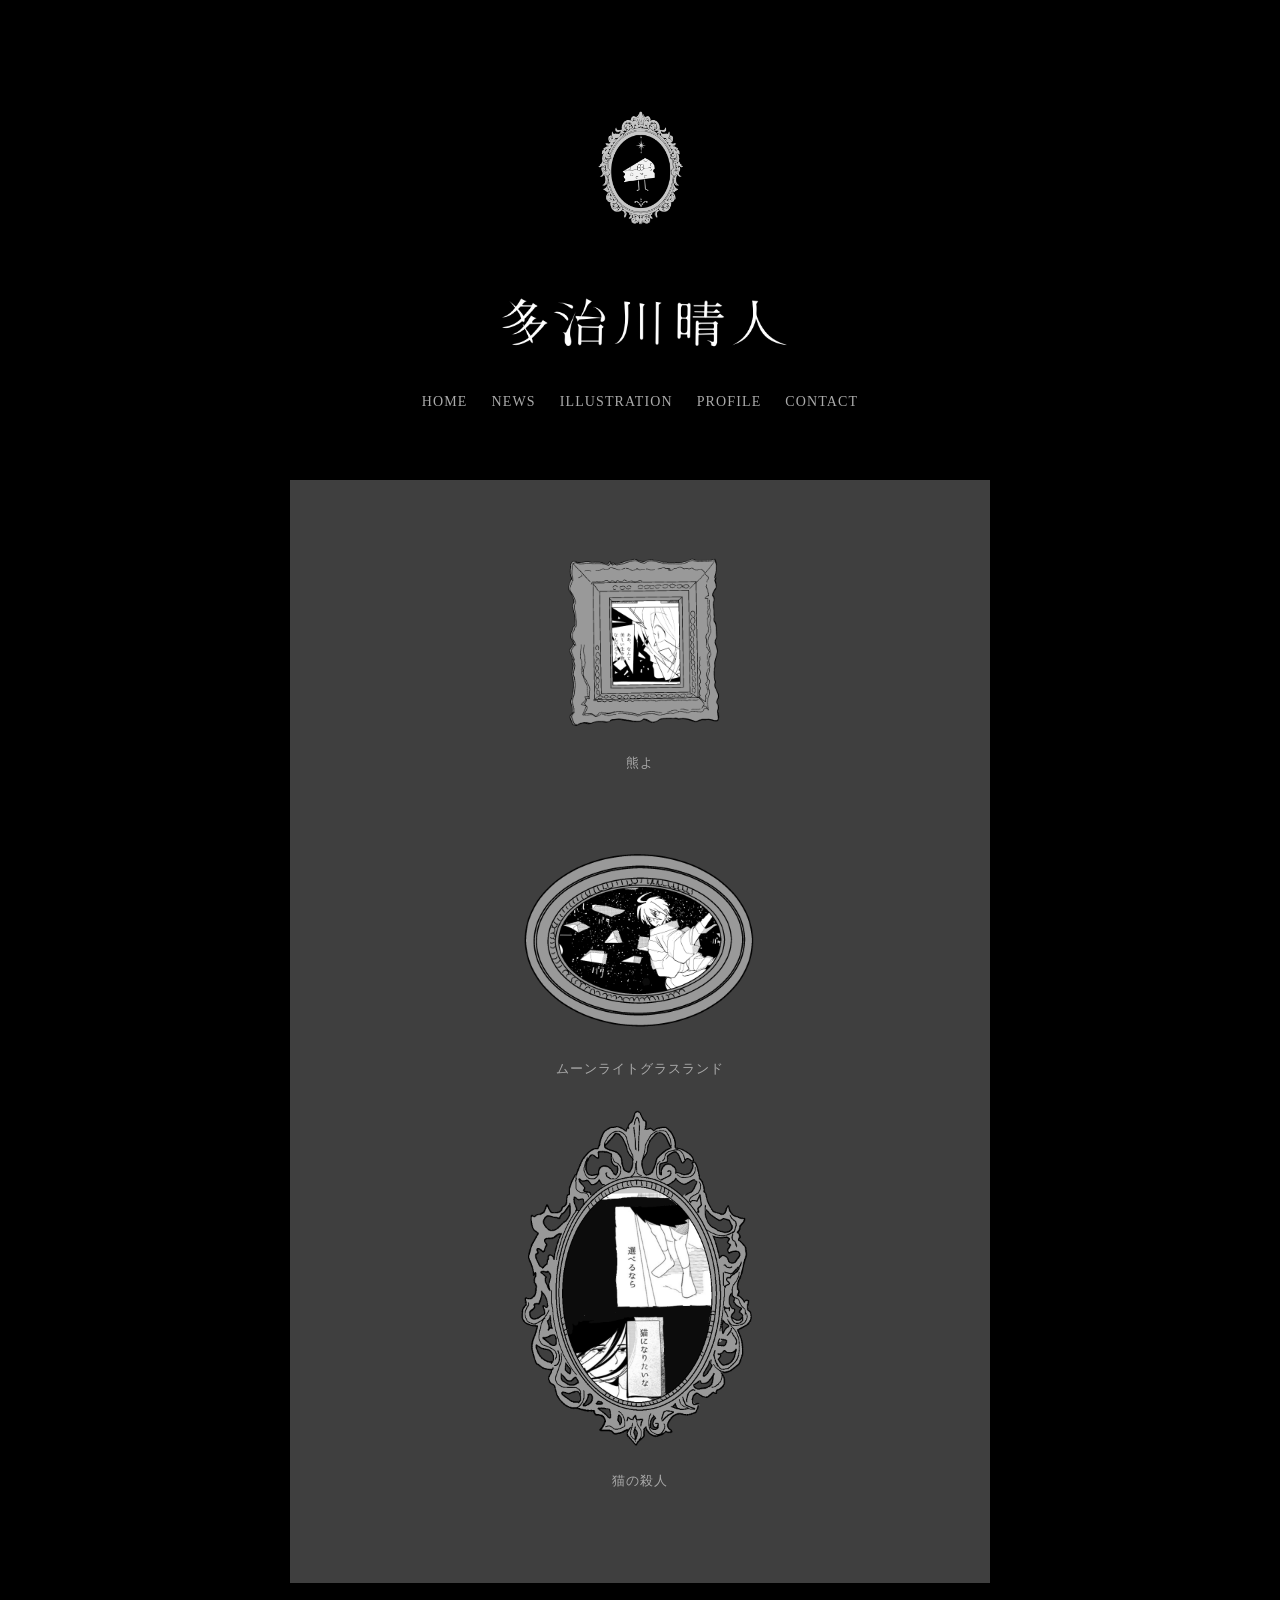
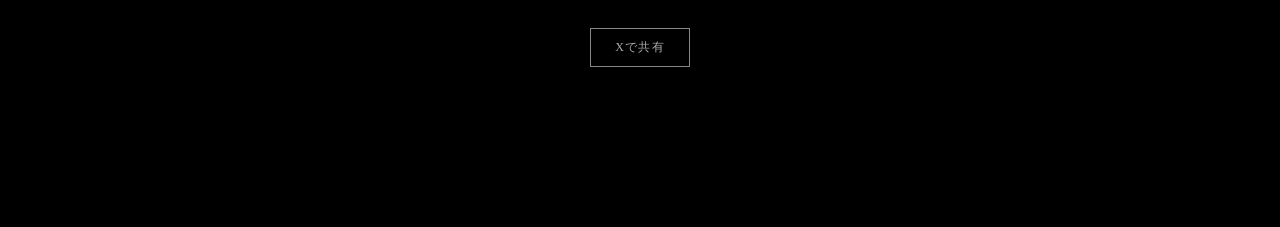
==== index.html @ 5e28f447 "Add structured data script for SEO" ====
<!DOCTYPE html>
<html lang="ja">

<head>
  <meta charset="UTF-8">
  <meta name="viewport" content="width=device-width, initial-scale=1.0">

  <title>多治川晴人｜漫画家・公式サイト</title>

  <meta
    name="description"
    content="漫画家・多治川晴人の公式サイト。漫画作品、イラスト、受賞歴、お知らせを掲載しています。"
  >

  <meta property="og:type" content="website">
  <meta property="og:title" content="多治川晴人｜漫画家・公式サイト">
  <meta
    property="og:description"
    content="漫画家・多治川晴人の公式サイト。漫画作品、イラスト、受賞歴、お知らせを掲載しています。"
  >
  <meta property="og:url" content="https://tajikawaharuto.github.io/">
  <meta property="og:image" content="https://tajikawaharuto.github.io/ogp2.jpg">
  <meta property="og:site_name" content="多治川晴人">

  <meta name="twitter:card" content="summary_large_image">
  <meta name="twitter:title" content="多治川晴人｜漫画家・公式サイト">
  <meta
    name="twitter:description"
    content="漫画家・多治川晴人の公式サイト。漫画作品、イラスト、受賞歴、お知らせを掲載しています。"
  >
<meta name="twitter:image" content="https://tajikawaharuto.github.io/ogp2.jpg">

<link rel="canonical" href="https://tajikawaharuto.github.io/">


<link rel="icon" type="image/png" href="favicon.png">
<link rel="apple-touch-icon" href="apple-touch-icon.png">
<meta name="theme-color" content="#000000">

<link rel="stylesheet" href="style.css">

<script type="application/ld+json">
{
  "@context": "https://schema.org",
  "@graph": [
    {
      "@type": "WebSite",
      "@id": "https://tajikawaharuto.github.io/#website",
      "url": "https://tajikawaharuto.github.io/",
      "name": "多治川晴人｜漫画家・公式サイト",
      "inLanguage": "ja",
      "author": {
        "@id": "https://tajikawaharuto.github.io/#person"
      }
    },
    {
      "@type": "Person",
      "@id": "https://tajikawaharuto.github.io/#person",
      "name": "多治川晴人",
      "url": "https://tajikawaharuto.github.io/",
      "image": "https://tajikawaharuto.github.io/profile-image.png",
      "jobTitle": "漫画家"
    }
  ]
}
</script>

</head>

<body>

  <main>

    <img
      src="cheese-logo.png"
      alt="多治川晴人ロゴ"
      class="logo"
    >

    <img
      src="artist-name.png"
      alt="多治川晴人"
      class="artist-name-logo"
    >

    <nav class="menu">
      <a href="index.html">HOME</a>
      <a href="news.html">NEWS</a>
      <a href="illustration.html">ILLUSTRATION</a>
      <a href="profile.html">PROFILE</a>
      <a href="contact.html">CONTACT</a>
    </nav>

    <section class="home-works">

      <a
        class="work-link"
        href="kumayo.html"
      >
        <img
          src="kumayo.png"
          alt="熊よ"
        >
        <p>熊よ</p>
      </a>

      <a
        class="work-link"
        href="moonlight.html"
      >
        <img
          src="muunraitogurasuranndo.png"
          alt="ムーンライトグラスランド"
        >
        <p>ムーンライトグラスランド</p>
      </a>

      <a
        class="work-link"
        href="https://tonarinoyj.jp/episode/2550912964673637553"
        target="_blank"
        rel="noopener noreferrer"
      >
        <img
          src="nekonosatujinn.png"
          alt="猫の殺人"
        >
        <p>猫の殺人</p>
      </a>

    </section>

<a
  class="x-share"
  href="https://x.com/intent/tweet?text=%E5%A4%9A%E6%B2%BB%E5%B7%9D%E6%99%B4%E4%BA%BA%E3%81%AE%E6%BC%AB%E7%94%BB%E3%82%B5%E3%82%A4%E3%83%88%E3%82%92%E8%A6%8B%E3%81%A6%E3%81%84%E3%81%BE%E3%81%99&url=https%3A%2F%2Ftajikawaharuto.github.io%2F"
  target="_blank"
  rel="noopener noreferrer"
>
  Xで共有
</a>

  </main>

</body>

</html>
---- style.css ----
body {
  margin: 0;
  background: #000;
  color: #fff;
  font-family: "Yu Mincho", "Hiragino Mincho ProN", serif;
  text-align: center;
}

main {
  width: min(90%, 850px);
  margin: 0 auto;
  padding: 100px 20px;
}

.logo {
  width: 140px;
  height: auto;
  display: block;
  margin: 0 auto 28px;
}

h1 {
  font-size: 42px;
  font-weight: normal;
  letter-spacing: 0.12em;
  margin: 0;
}

.menu {
  margin-top: 30px;
  display: flex;
  justify-content: center;
  flex-wrap: wrap;
  gap: 24px;
}

.menu a {
  color: #aaa;
  text-decoration: none;
  font-size: 14px;
  letter-spacing: 0.08em;
}

.menu a:hover {
  color: #fff;
}
.content {
  margin: 70px auto 0;
  max-width: 700px;
  text-align: left;
  line-height: 2;
}

.content h2 {
  font-weight: normal;
  letter-spacing: 0.12em;
}
.profile-box {
  margin: 70px auto 0;
  max-width: 820px;
  background: #3f3f3f;
  padding: 42px 40px 90px;
  box-sizing: border-box;
}

.profile-box h2 {
  margin: 0;
  font-size: 24px;
  font-weight: normal;
  letter-spacing: 0.08em;
  text-align: center;
}

.profile-line {
  height: 1px;
  background: #353535;
  margin: 24px 0 70px;
}

.profile-inner {
  display: flex;
  align-items: center;
  gap: 28px;
  text-align: left;
}

.profile-image {
  width: 245px;
  height: auto;
  flex-shrink: 0;
}

.profile-text {
  color: #bbb;
  font-size: 13px;
  line-height: 2;
}

.profile-name {
  margin: 0 0 18px;
}

@media (max-width: 700px) {
  .profile-box {
    padding: 30px 22px 60px;
  }

  .profile-inner {
    flex-direction: column;
    align-items: center;
  }

  .profile-image {
    width: min(260px, 90%);
  }

  .profile-text {
    width: 100%;
  }
}
.home-works {
  margin: 70px auto 0;
  max-width: 700px;
  background: #3f3f3f;
  padding: 55px 40px 80px;
  box-sizing: border-box;
}

.work-link {
  display: block;
  width: fit-content;
  max-width: 100%;
  margin: 0 auto 70px;
  color: #aaa;
  text-decoration: none;
}

.work-link:last-child {
  margin-bottom: 0;
}

.work-link img {
  display: block;
  max-width: 100%;
  width: 360px;
  height: auto;
  margin: 0 auto;
  transition: opacity 0.2s ease;
}

.work-link p {
  margin-top: 16px;
  font-size: 13px;
  letter-spacing: 0.08em;
  text-align: center;
}

.work-link:hover img {
  opacity: 0.7;
}

.work-link:hover {
  color: #fff;
}
.work-link:nth-child(2) {
  margin-bottom: 30px;
}

.news-box {
  margin: 70px auto 0;
  max-width: 820px;
  background: #3f3f3f;
  padding: 55px 35px 20px;
  box-sizing: border-box;
  text-align: left;
}

.news-item {
  padding: 0 0 28px;
  margin-bottom: 26px;
  border-bottom: 6px solid #383838;
  color: #bbb;
  font-size: 13px;
  line-height: 1.7;
}

.news-date {
  margin: 0 0 25px;
}

.news-image {
  display: block;
  width: 390px;
  max-width: 100%;
  height: auto;
  margin: 12px auto 0;
}

.news-image-small {
  width: 500px;
}

.news-box {
  display: block;
  width: 820px;
  max-width: 100%;
  margin: 70px auto 0;
  padding: 55px 35px 40px;
  background: #3f3f3f !important;
  box-sizing: border-box;
  text-align: left !important;
}

@media (max-width: 700px) {
  .news-box {
    width: 100%;
    padding: 35px 22px 15px;
  }

  .news-item {
    font-size: 12px;
  }
}
.artist-name-logo {
  display: block;
  width: 360px;
  max-width: 70%;
  height: auto;
  margin: 45px auto 35px;
}
.artist-name-logo {
  display: block;
  width: 340px !important;
  max-width: 70vw !important;
  height: auto !important;
  margin: 45px auto 35px;
}
.x-share {
  display: block;
  width: fit-content;
  margin: 45px auto 60px;
  padding: 10px 24px;
  border: 1px solid #888;
  color: #aaa;
  text-decoration: none;
  font-size: 12px;
  letter-spacing: 0.1em;
}

.x-share:hover {
  color: #fff;
  border-color: #fff;
}
/* =========================
   スマホ用調整
========================= */

@media (max-width: 700px) {

  /* 上部メニューを1列にする */
  .menu {
    flex-wrap: nowrap;
    gap: 11px;
  }

  .menu a {
    font-size: 10px;
    letter-spacing: 0.02em;
    white-space: nowrap;
  }

  /* ムーンライトグラスランドを1行にする */
  .moonlight-title {
    font-size: 25px;
    letter-spacing: 0.02em;
    white-space: nowrap;
  }
}
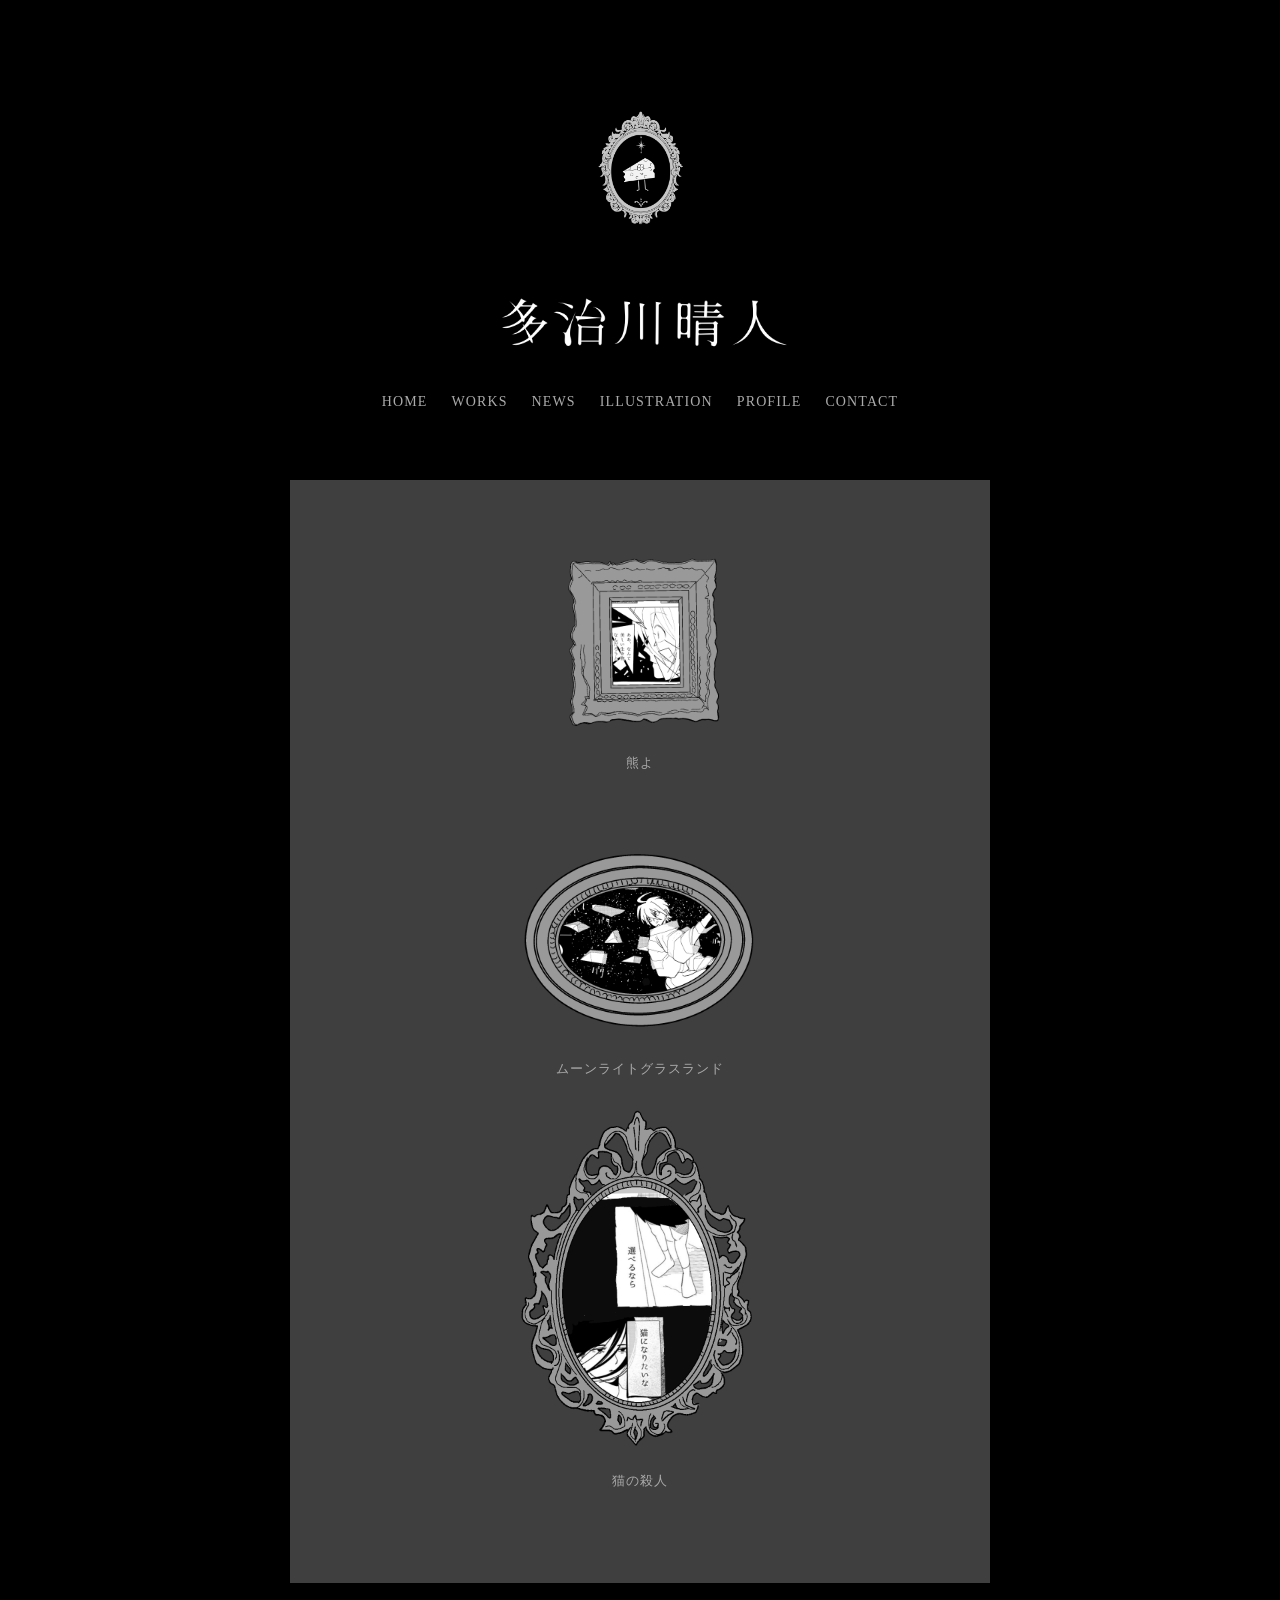
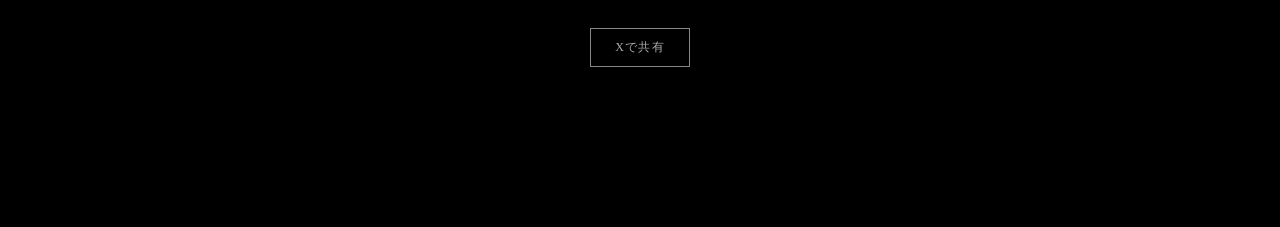
==== commit fd81724f: "Add WORKS link to navigation menu" ====
--- a/index.html
+++ b/index.html
@@ -35,6 +35,7 @@
 
 <link rel="icon" type="image/png" href="favicon.png">
 <link rel="apple-touch-icon" href="apple-touch-icon.png">
+  <link rel="manifest" href="/site.webmanifest">
 <meta name="theme-color" content="#000000">
 
 <link rel="stylesheet" href="style.css">
@@ -85,6 +86,7 @@
 
     <nav class="menu">
       <a href="index.html">HOME</a>
+      <a href="/works.html">WORKS</a>
       <a href="news.html">NEWS</a>
       <a href="illustration.html">ILLUSTRATION</a>
       <a href="profile.html">PROFILE</a>
@@ -100,6 +102,9 @@
         <img
           src="kumayo.png"
           alt="熊よ"
+           width="1920"
+  height="1080"
+         loading="lazy"
         >
         <p>熊よ</p>
       </a>
@@ -111,6 +116,9 @@
         <img
           src="muunraitogurasuranndo.png"
           alt="ムーンライトグラスランド"
+           width="1920"
+  height="1080"
+          loading="lazy"
         >
         <p>ムーンライトグラスランド</p>
       </a>
@@ -124,6 +132,9 @@
         <img
           src="nekonosatujinn.png"
           alt="猫の殺人"
+     width="1080"
+  height="1044"
+          loading="lazy"
         >
         <p>猫の殺人</p>
       </a>
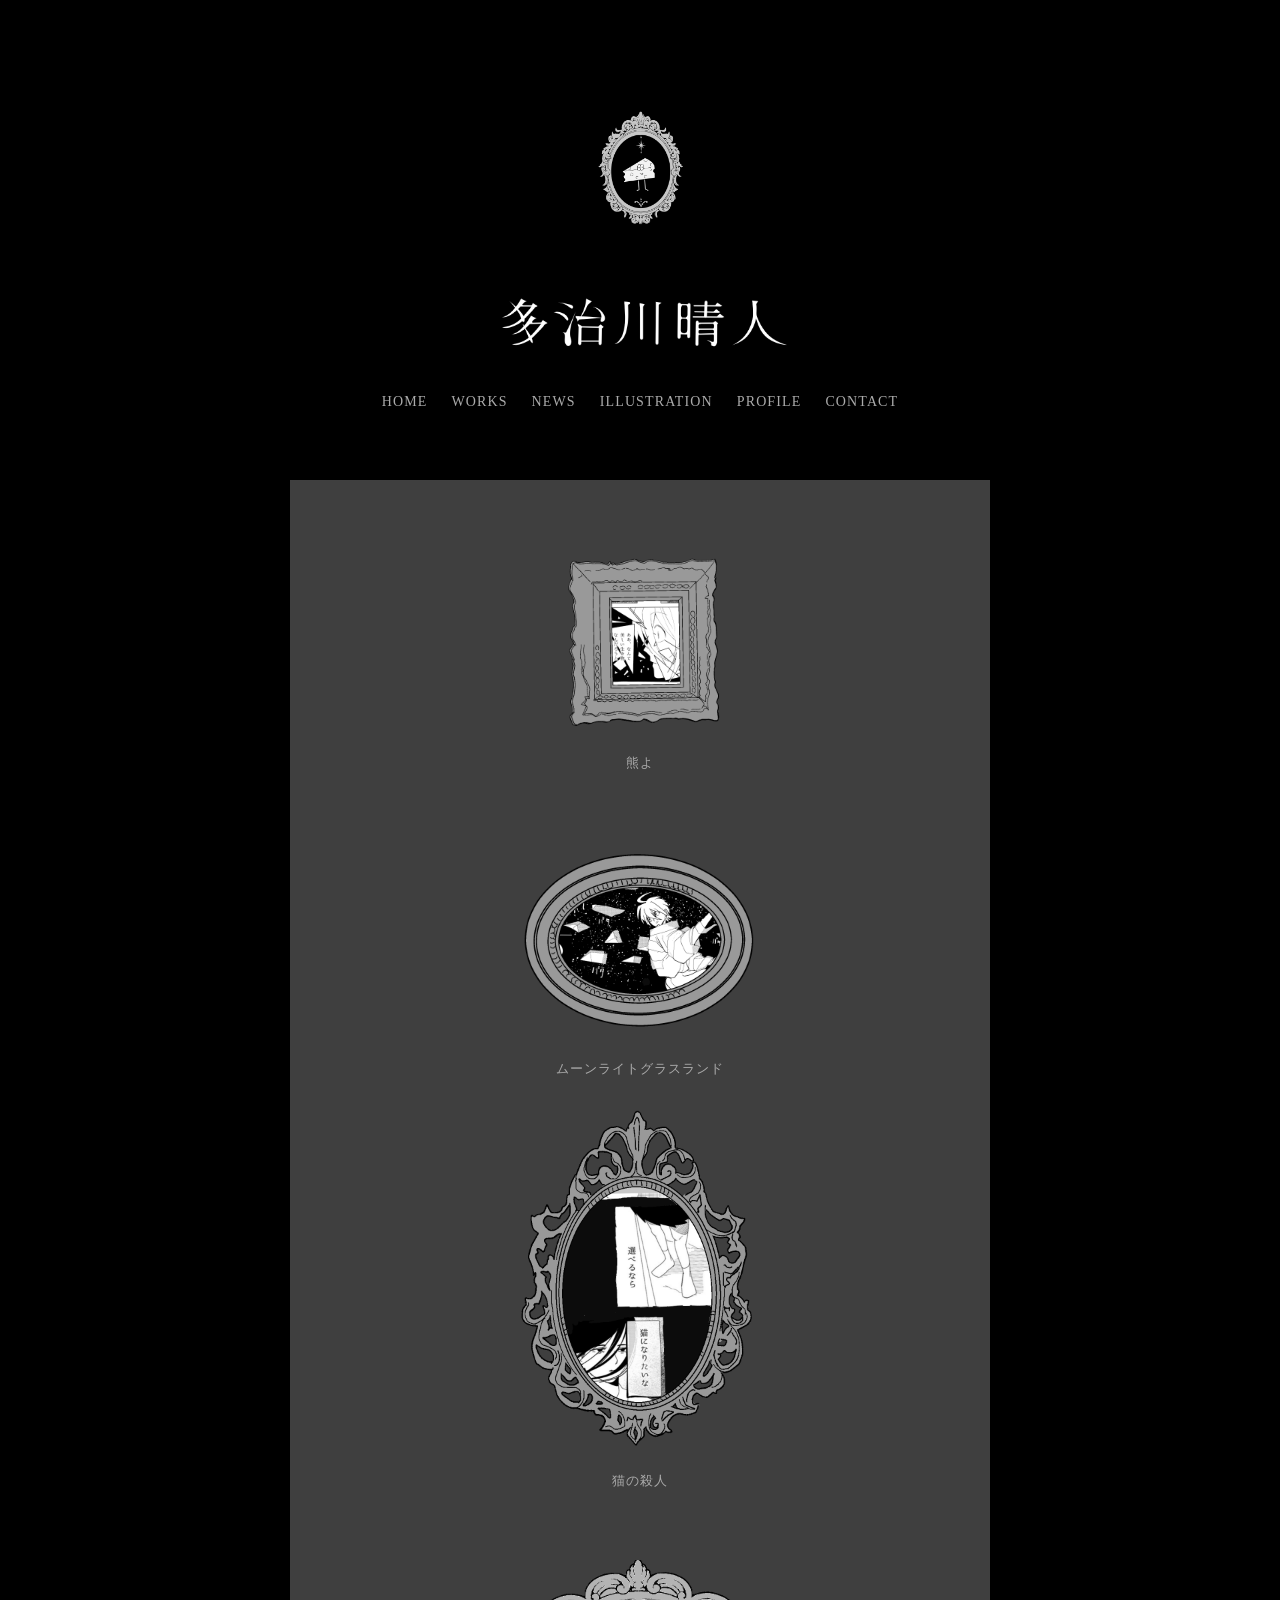
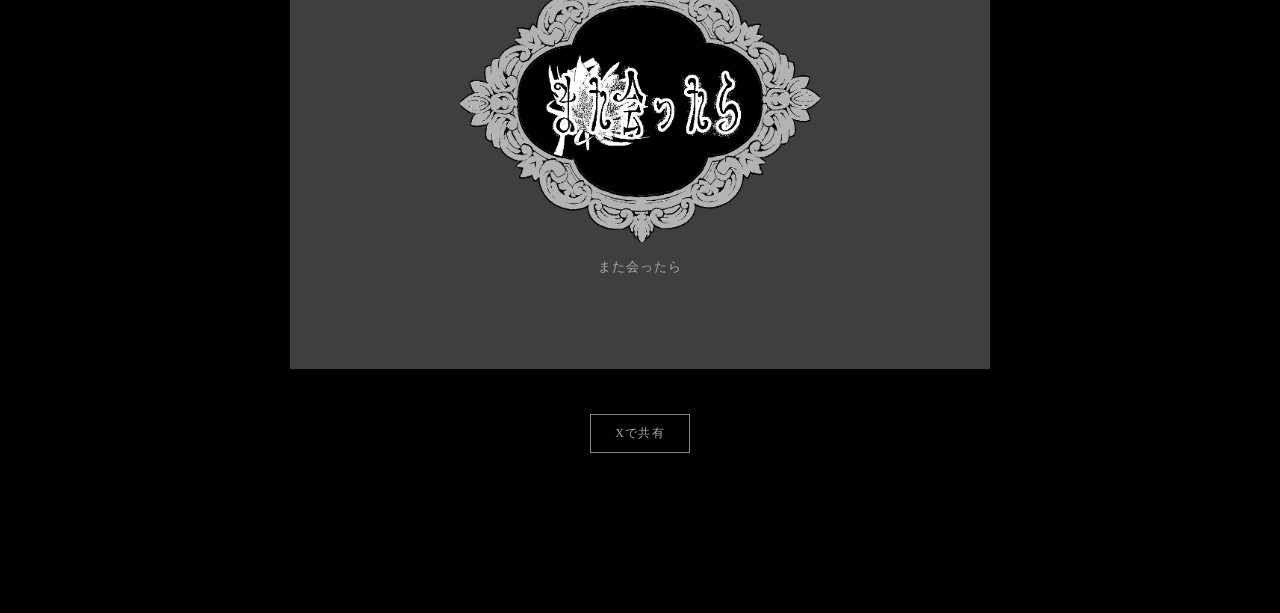
==== commit bf509535: "Update index.html" ====
--- a/index.html
+++ b/index.html
@@ -139,6 +139,20 @@
         <p>猫の殺人</p>
       </a>
 
+      <a
+  class="work-link"
+  href="mataattara.html"
+>
+  <img
+    src="mataattarabtan.png"
+    alt="また会ったら"
+    width="963"
+    height="753"
+    loading="lazy"
+  >
+  <p>また会ったら</p>
+</a>
+
     </section>
 
 <a
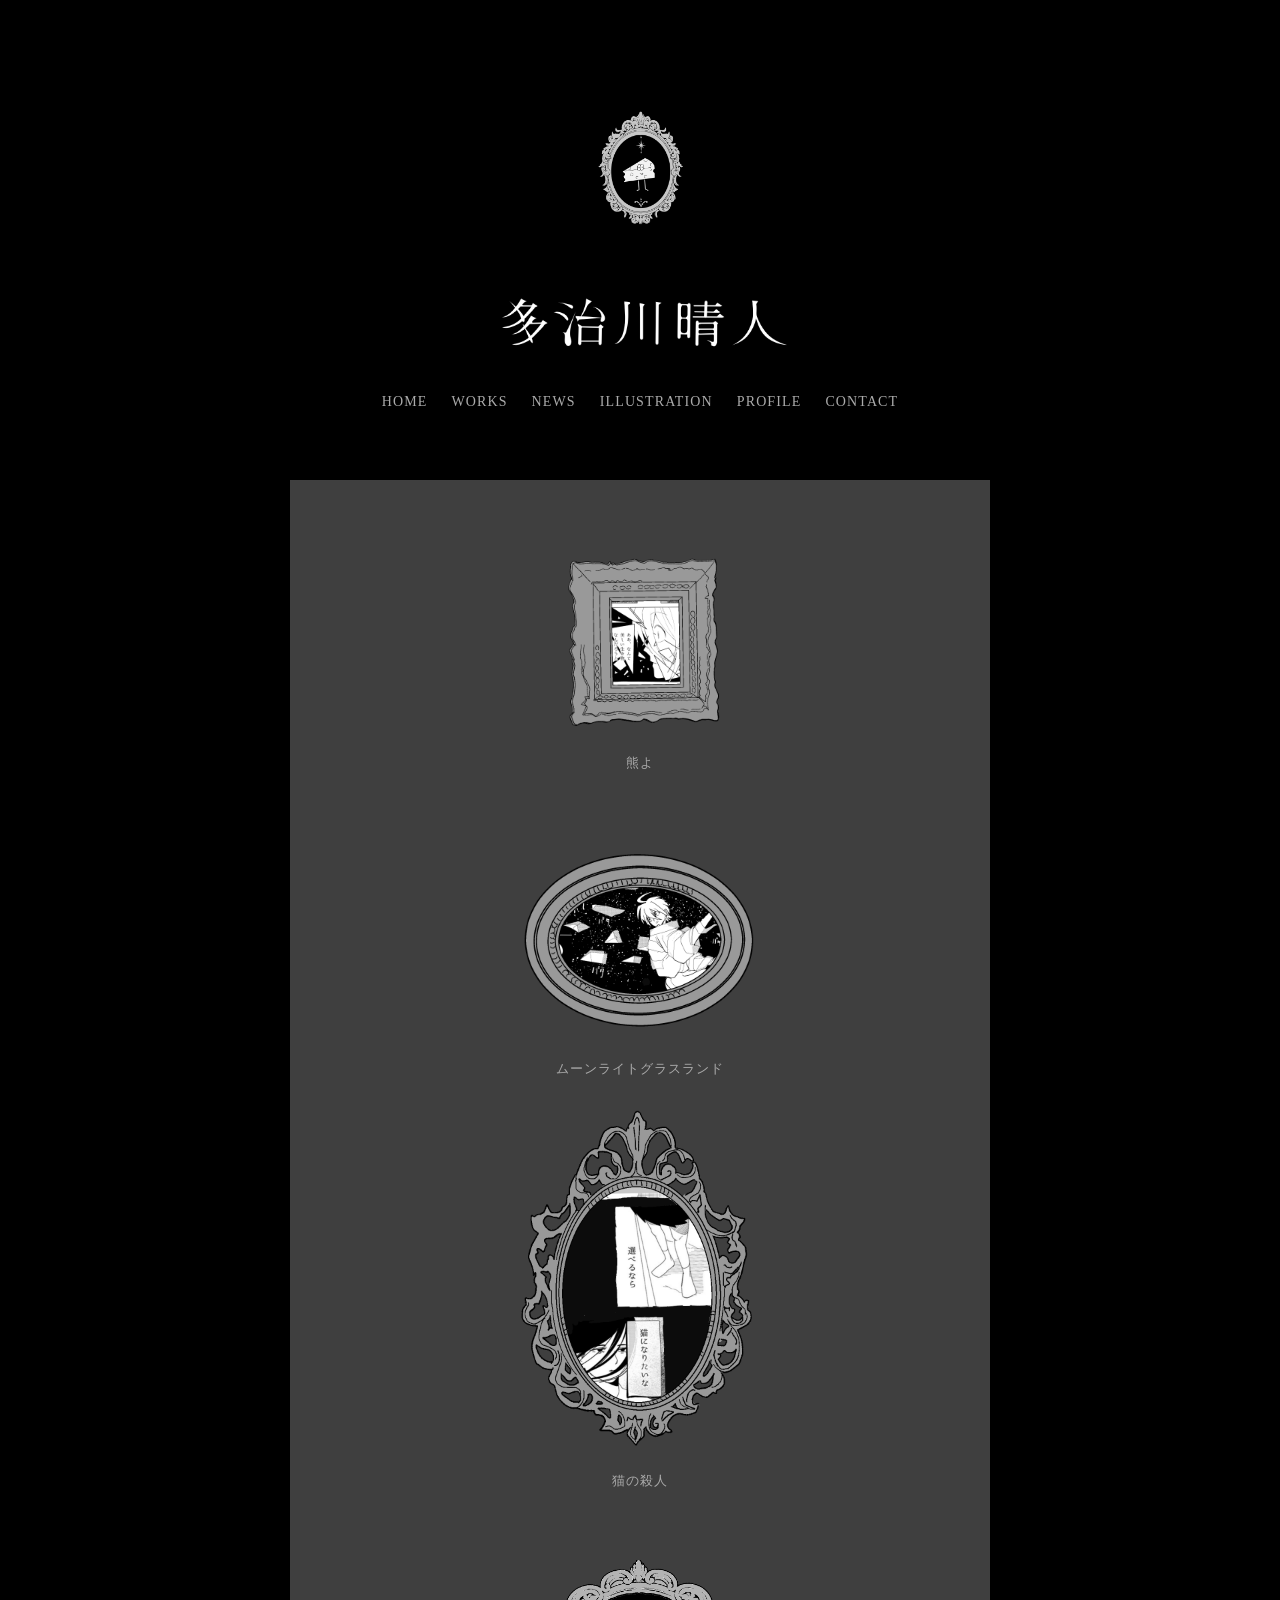
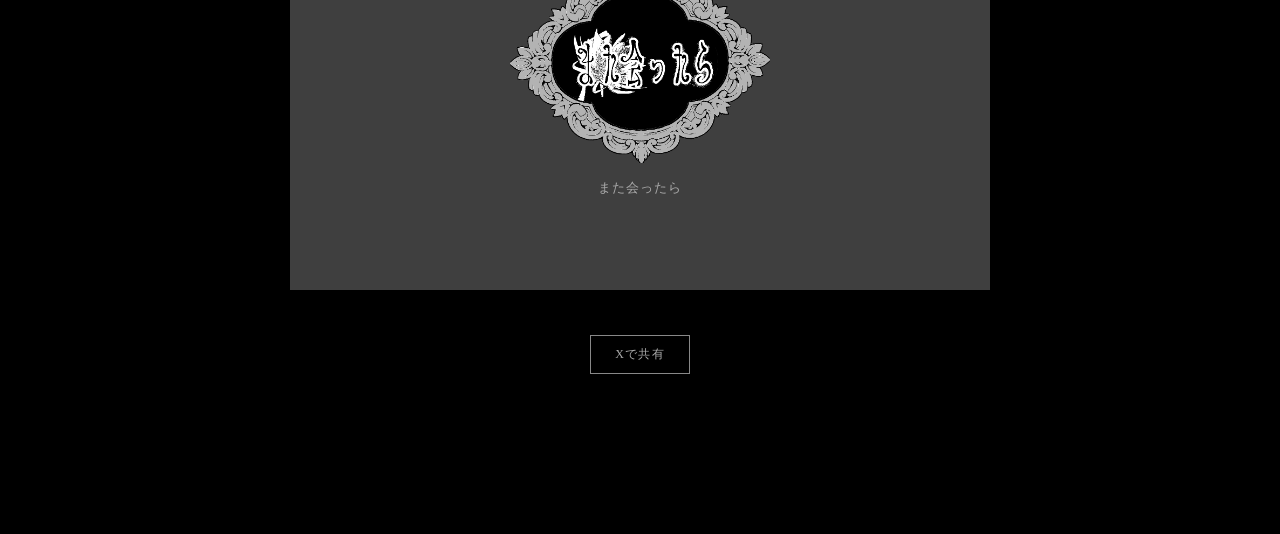
==== commit 2c651b28: "Update index.html" ====
--- a/index.html
+++ b/index.html
@@ -5,28 +5,28 @@
   <meta charset="UTF-8">
   <meta name="viewport" content="width=device-width, initial-scale=1.0">
 
-  <title>多治川晴人｜漫画家・公式サイト</title>
+ <title>多治川晴人｜漫画個人サイト</title>
 
   <meta
     name="description"
-    content="漫画家・多治川晴人の公式サイト。漫画作品、イラスト、受賞歴、お知らせを掲載しています。"
+    content="多治川晴人の漫画個人サイト。漫画作品、イラスト、受賞歴、お知らせを掲載しています。"
   >
 
   <meta property="og:type" content="website">
-  <meta property="og:title" content="多治川晴人｜漫画家・公式サイト">
+ <meta property="og:title" content="多治川晴人｜漫画個人サイト">
   <meta
     property="og:description"
-    content="漫画家・多治川晴人の公式サイト。漫画作品、イラスト、受賞歴、お知らせを掲載しています。"
+    content="多治川晴人の漫画個人サイト。漫画作品、イラスト、受賞歴、お知らせを掲載しています。"
   >
   <meta property="og:url" content="https://tajikawaharuto.github.io/">
   <meta property="og:image" content="https://tajikawaharuto.github.io/ogp2.jpg">
   <meta property="og:site_name" content="多治川晴人">
 
   <meta name="twitter:card" content="summary_large_image">
-  <meta name="twitter:title" content="多治川晴人｜漫画家・公式サイト">
+<meta name="twitter:title" content="多治川晴人｜漫画個人サイト">
   <meta
     name="twitter:description"
-    content="漫画家・多治川晴人の公式サイト。漫画作品、イラスト、受賞歴、お知らせを掲載しています。"
+    content="多治川晴人の漫画個人サイト。漫画作品、イラスト、受賞歴、お知らせを掲載しています。"
   >
 <meta name="twitter:image" content="https://tajikawaharuto.github.io/ogp2.jpg">
 
@@ -48,7 +48,7 @@
       "@type": "WebSite",
       "@id": "https://tajikawaharuto.github.io/#website",
       "url": "https://tajikawaharuto.github.io/",
-      "name": "多治川晴人｜漫画家・公式サイト",
+      "name": "多治川晴人｜漫画個人サイト",
       "inLanguage": "ja",
       "author": {
         "@id": "https://tajikawaharuto.github.io/#person"
@@ -59,13 +59,11 @@
       "@id": "https://tajikawaharuto.github.io/#person",
       "name": "多治川晴人",
       "url": "https://tajikawaharuto.github.io/",
-      "image": "https://tajikawaharuto.github.io/profile-image.png",
-      "jobTitle": "漫画家"
+      "image": "https://tajikawaharuto.github.io/profile-image.png"
     }
   ]
 }
 </script>
-
 </head>
 
 <body>
@@ -143,13 +141,14 @@
   class="work-link"
   href="mataattara.html"
 >
-  <img
-    src="mataattarabtan.png"
-    alt="また会ったら"
-    width="963"
-    height="753"
-    loading="lazy"
-  >
+<img
+  src="mataattarabtan.png"
+  alt="また会ったら"
+  width="963"
+  height="753"
+  loading="lazy"
+  style="width: 260px;"
+>
   <p>また会ったら</p>
 </a>
 
